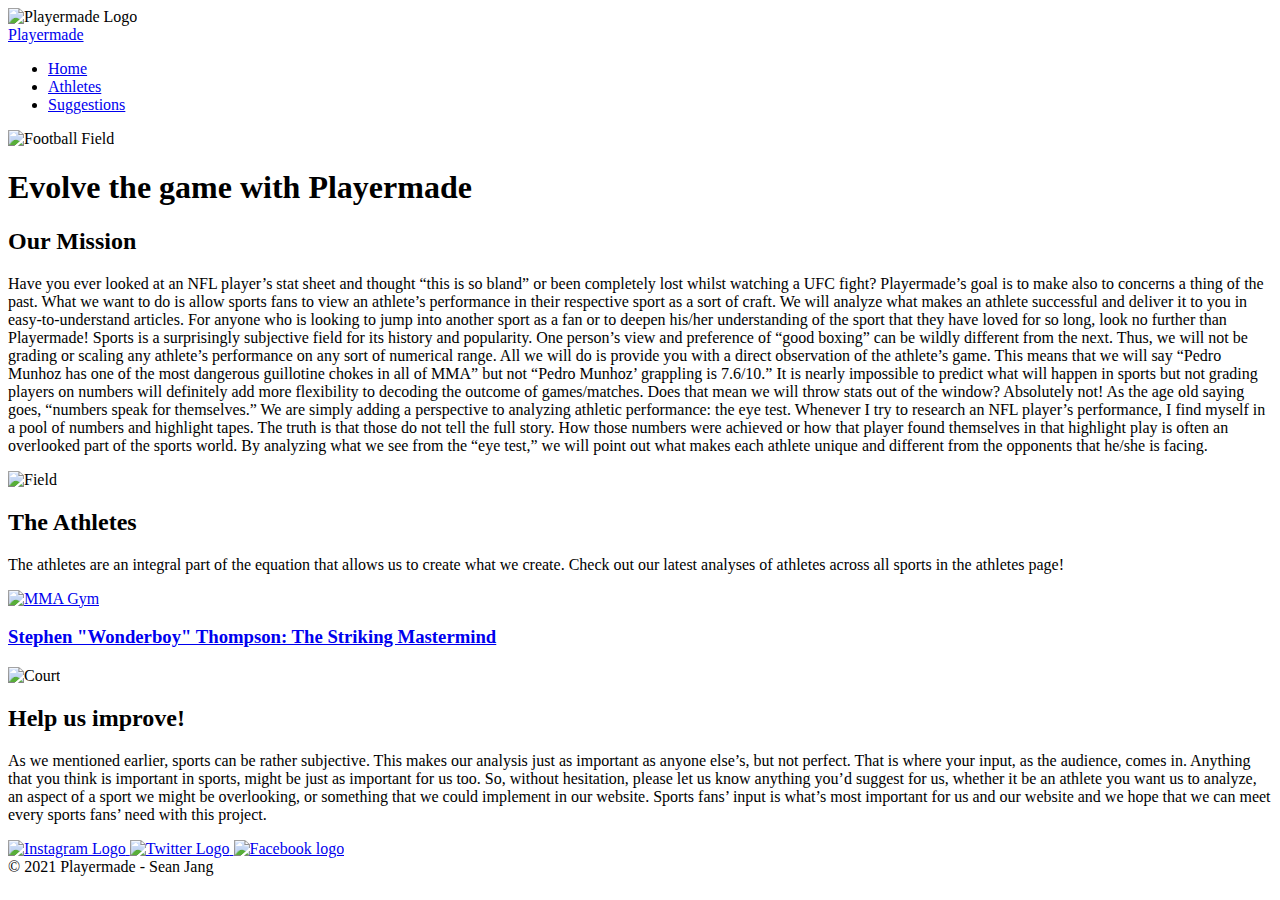
==== index.html @ 229a831e "Create index.html" ====
<!DOCTYPE html>
<html>
  <head>
    <title>Playermade</title>
    <meta charset="utf-8">
    <meta name="viewport" content="width=device-width, initial-scale=1">
    <link rel="stylesheet" href="style.css">
  </head>
  <body>
    <div id="content">
        <header>
            <div class="logo-box">
              <img src="https://cdn.glitch.com/6261f5ef-f023-4363-9473-571c1dc0b27b%2Fgwafl.PNG?v=1619579880901" alt="Playermade Logo" width="140" height="140">    
            </div>
              <nav class="navbar navbar-default">
                <div class="container-fluid">
                  <div class="navbar-header">
                    <a class="navbar-brand" href="#">Playermade</a>
                  </div>
                  <ul class="nav navbar-nav">
                    <li><a href="index.html">Home</a></li>
                    <li><a href="athletes.html">Athletes</a></li>
                    <li><a href="suggestions.html">Suggestions</a></li>
                  </ul>
                </div>
              </nav>
        </header>
      <main>
        <div class="banner-box">
        <img src="https://images.unsplash.com/photo-1585189240757-e219296c9164?ixid=MnwxMjA3fDB8MHxwaG90by1wYWdlfHx8fGVufDB8fHx8&ixlib=rb-1.2.1&auto=format&fit=crop&w=1767&q=80" alt="Football Field">
          <h1 class="home-title">
            Evolve the game with Playermade
          </h1>
        </div>
        <div class="home-grid">
          <h2 class="home-headline-1">
            Our Mission
          </h2>
          <p class="home-paragraph-1">
            Have you ever looked at an NFL player’s stat sheet and thought “this is so bland” or been completely lost whilst watching a UFC fight? Playermade’s goal is to make also to concerns a thing of the past. What we want to do is allow sports fans to view an athlete’s performance in their respective sport as a sort of craft. We will analyze what makes an athlete successful and deliver it to you in easy-to-understand articles. For anyone who is looking to jump into another sport as a fan or to deepen his/her understanding of the sport that they have loved for so long, look no further than Playermade!

            Sports is a surprisingly subjective field for its history and popularity. One person’s view and preference of “good boxing” can be wildly different from the next. Thus, we will not be grading or scaling any athlete’s performance on any sort of numerical range. All we will do is provide you with a direct observation of the athlete’s game. This means that we will say “Pedro Munhoz has one of the most dangerous guillotine chokes in all of MMA” but not “Pedro Munhoz’ grappling is 7.6/10.” It is nearly impossible to predict what will happen in sports but not grading players on numbers will definitely add more flexibility to decoding the outcome of games/matches.

            Does that mean we will throw stats out of the window? Absolutely not! As the age old saying goes, “numbers speak for themselves.” We are simply adding a perspective to analyzing athletic performance: the eye test. Whenever I try to research an NFL player’s performance, I find myself in a pool of numbers and highlight tapes. The truth is that those do not tell the full story. How those numbers were achieved or how that player found themselves in that highlight play is often an overlooked part of the sports world. By analyzing what we see from the “eye test,” we will point out what makes each athlete unique and different from the opponents that he/she is facing.
          </p>
          
          <img class="home-image-1" src="https://images.unsplash.com/photo-1459865264687-595d652de67e?ixid=MnwxMjA3fDB8MHxwaG90by1wYWdlfHx8fGVufDB8fHx8&ixlib=rb-1.2.1&auto=format&fit=crop&w=1050&q=80" alt="Field">    
          
          <h2 class="home-headline-2">
            The Athletes
          </h2>
          <p class="home-paragraph-2">
            The athletes are an integral part of the equation that allows us to create what we create. Check out our latest analyses of athletes across all sports in the athletes page!
          </p>
          <a class="athlete-article-1" href="mma-stephen-thompson.html">
            <img src="https://images.unsplash.com/photo-1569514234036-af76a871db4b?ixid=MnwxMjA3fDB8MHxwaG90by1wYWdlfHx8fGVufDB8fHx8&ixlib=rb-1.2.1&auto=format&fit=crop&w=1050&q=80" alt="MMA Gym" width="30%" height="30%">
            <h3>
              Stephen "Wonderboy" Thompson: The Striking Mastermind
            </h3>
          </a>

          <img class="home-image-2" src="https://images.unsplash.com/photo-1484482340112-e1e2682b4856?ixid=MnwxMjA3fDB8MHxwaG90by1wYWdlfHx8fGVufDB8fHx8&ixlib=rb-1.2.1&auto=format&fit=crop&w=1055&q=80" alt="Court">
          <section class="home-paragraph-3">
            <h2>
              Help us improve!
            </h2>
            <p>
              As we mentioned earlier, sports can be rather subjective. This makes our analysis just as important as anyone else’s, but not perfect. That is where your input, as the audience, comes in. Anything that you think is important in sports, might be just as important for us too. So, without hesitation, please let us know anything you’d suggest for us, whether it be an athlete you want us to analyze, an aspect of a sport we might be overlooking, or something that we could implement in our website. Sports fans’ input is what’s most important for us and our website and we hope that we can meet every sports fans’ need with this project.
            </p>
          </section>
        </div>
      </main>
      <footer>
          <div class="social">
            <a target="_blank" href="https://www.instagram.com">
            <img src="https://cdn.glitch.com/6261f5ef-f023-4363-9473-571c1dc0b27b%2Finstagram.png?v=1620689714762" alt="Instagram Logo">
            </a>
            <a target="_blank" href="https://www.twitter.com">     
            <img src="https://cdn.glitch.com/6261f5ef-f023-4363-9473-571c1dc0b27b%2Ftwitter.png?v=1620689713366" alt="Twitter Logo">
            </a>
            <a target="_blank" href="https://www.facebook.com/">
            <img src="https://cdn.glitch.com/6261f5ef-f023-4363-9473-571c1dc0b27b%2Ffacebook.png?v=1620689717511" alt="Facebook logo">
            </a>
        </div>
          <div class="copyright">
            &copy; 2021 Playermade - Sean Jang
        </div>        
      </footer>
    </div>
  </body>

</html>
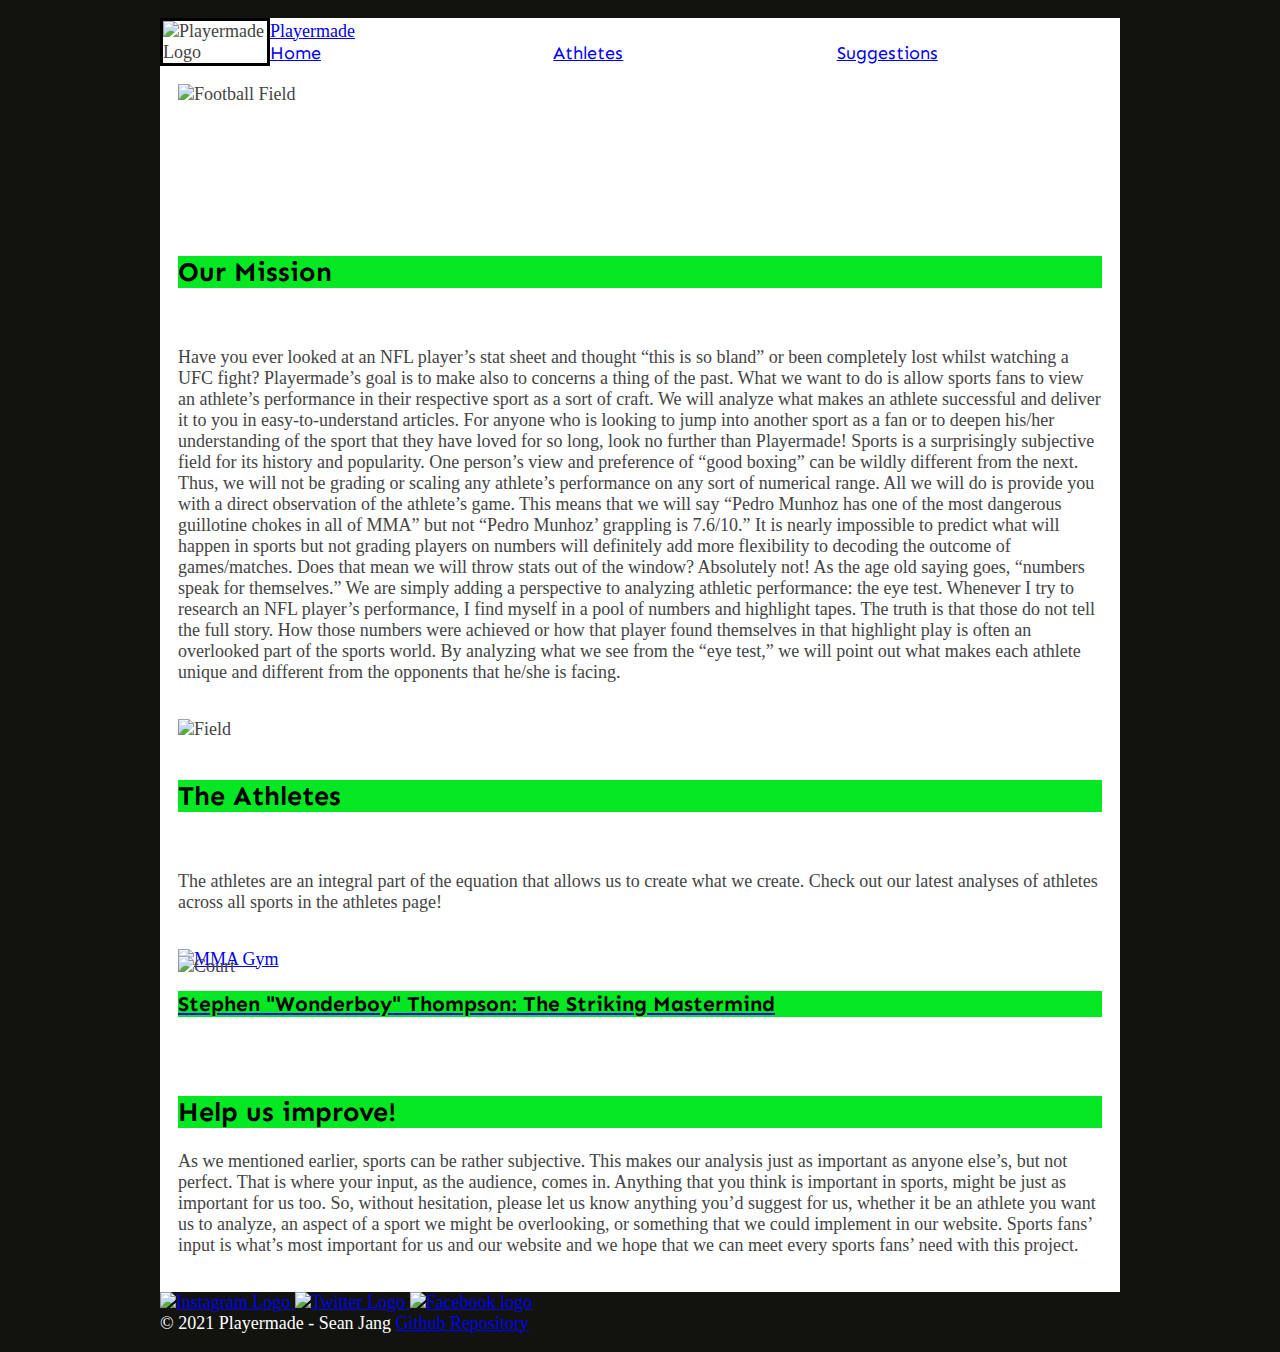
==== commit 93fee575: "Update index.html" ====
--- a/index.html
+++ b/index.html
@@ -84,6 +84,7 @@
         </div>
           <div class="copyright">
             &copy; 2021 Playermade - Sean Jang
+            <a href="https://github.com/bunnycustard/cp1/tree/main">Github Repository</a>
         </div>        
       </footer>
     </div>
--- a/style.css
+++ b/style.css
@@ -0,0 +1,209 @@
+
+@import url('https://fonts.googleapis.com/css?family=Open+Sans:400,700');
+@import url('https://fonts.googleapis.com/css?family=Merriweather:400,700');
+@import url('https://fonts.googleapis.com/css2?family=Sen&display=swap');
+
+h1, h2, h3, h4, h5, h6 {
+  background-color: #04E824;
+  color: black;
+  font-family: "Sen";
+}
+
+#content {
+  max-width: 960px;
+  margin: 0 auto;
+  background-color: white;
+}
+
+header {
+  display: grid;
+  grid-template-columns: 110px auto;
+  align-items: center;
+}
+
+.logo-box{
+  background-color: white;
+  border: 3px solid black;
+}
+
+nav ul {
+  list-style: none;
+  display: grid;
+  grid-template-columns: repeat(auto-fit, minmax(6em, 1fr));
+  margin: 0;
+}
+
+nav a:hover{
+  color: white;
+  text-decoration: none;
+}
+
+img {
+  max-width: 100%
+}
+
+.banner-box img{
+  width: 100%;
+}
+
+.home-title{
+  margin-top: -200px;
+  margin-bottom: 150px;
+  text-align: center;
+}
+
+.home-grid{
+  display: grid;
+  grid-template-columns: repeat(5, 1fr);
+  grid-gap: 1em;
+}
+
+.home-headline-1{
+  grid-column: 1/6;
+  grid-row: 1/2;
+}
+
+.home-paragraph-1{
+  grid-column: 1/6;
+  grid-row: 2/3;
+}
+
+.home-image-1{
+  grid-column: 1/6;
+  grid-row: 3/4;
+}
+
+.home-headline-2{
+  grid-column: 1/6;
+  grid-row: 4/5;
+}
+
+.home-paragraph-2{
+  grid-column: 1/6;
+  grid-row: 5/6;
+}
+
+.athlete-article-1{
+  grid-column: 1/6;
+  grid-row: 6/7;
+}
+
+.home-image-2{
+  margin-top: -100px;
+  grid-column: 1/6;
+  grid-row: 7/8;
+}
+
+.home-paragraph-3{
+  grid-column: 1/6;
+  grid-row: 8/9;
+}
+
+body {
+  background-color: #12130F;
+  font-family: "Times New Roman";
+  padding: 5px 25px;
+  font-size: 18px;
+  margin: 0;
+  color: #444;
+}
+
+body, main{
+  margin: 0 auto;
+  padding: 1em;
+}
+
+h1 {
+  font-size: 32px;
+}
+
+footer {
+  background-color: #12130F;
+  color: white;
+}
+
+form {
+  margin: 0 auto;
+  width: 500px;
+  padding: 1em;
+  border: 1px solid #CCC;
+  border-radius: 1em;
+}
+
+.form-box{
+  display: grid;
+  grid-template-columns: repeat(5, 1fr);
+  grid-gap: 1em;
+}
+
+.suggestion-image{
+  grid-column: 1/3;
+  grid-row: 1/3
+}
+
+.suggestion-headline{
+  grid-column: 3/6;
+  grid-row: 1/2;
+}
+
+.suggestion-paragraph{
+  grid-column: 1/6;
+  grid-row: 4/5
+}
+
+.feedback{
+  grid-column: 2/5;
+  grid-row: 3/4;
+}
+
+ul {
+  list-style: none;
+  padding: 0;
+  margin: 0;
+  font-family: "Sen";
+}
+
+form li + li {
+  margin-top: 1em;
+}
+
+label {
+  display: inline-block;
+  width: 90px;
+  text-align: right;
+}
+
+input,
+textarea {
+  font: 1em sans-serif;
+
+  width: 300px;
+  box-sizing: border-box;
+
+  border: 1px solid #999;
+}
+
+input:focus,
+textarea:focus {
+  border-color: #000;
+}
+
+textarea {
+  vertical-align: top;
+
+  height: 5em;
+}
+
+.button {
+  padding-left: 90px;
+}
+
+button {
+  margin-left: .5em;
+}
+
+@media screen and (max-width: 550px) { 
+    .home-grid, nav ul, .banner-box {
+    display: block;
+    }
+} 
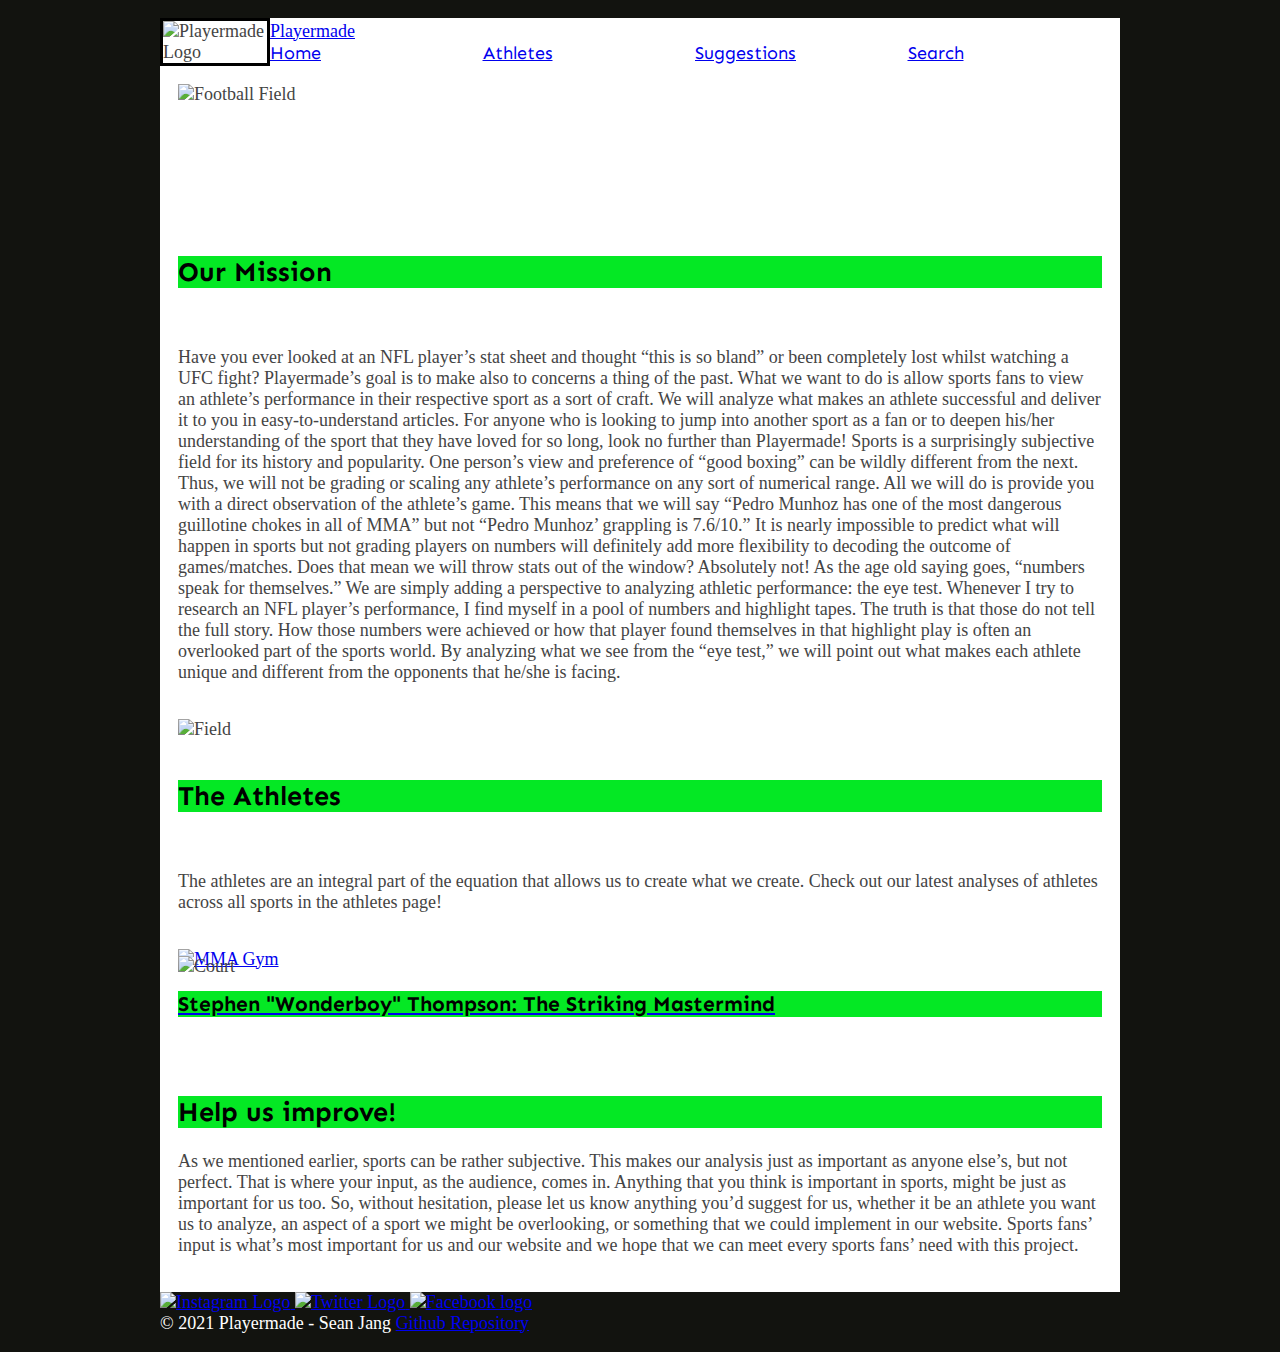
==== commit bfc2fb94: "Update index.html" ====
--- a/index.html
+++ b/index.html
@@ -21,6 +21,7 @@
                     <li><a href="index.html">Home</a></li>
                     <li><a href="athletes.html">Athletes</a></li>
                     <li><a href="suggestions.html">Suggestions</a></li>
+                    <li><a href="search.html">Search</a></li>
                   </ul>
                 </div>
               </nav>
